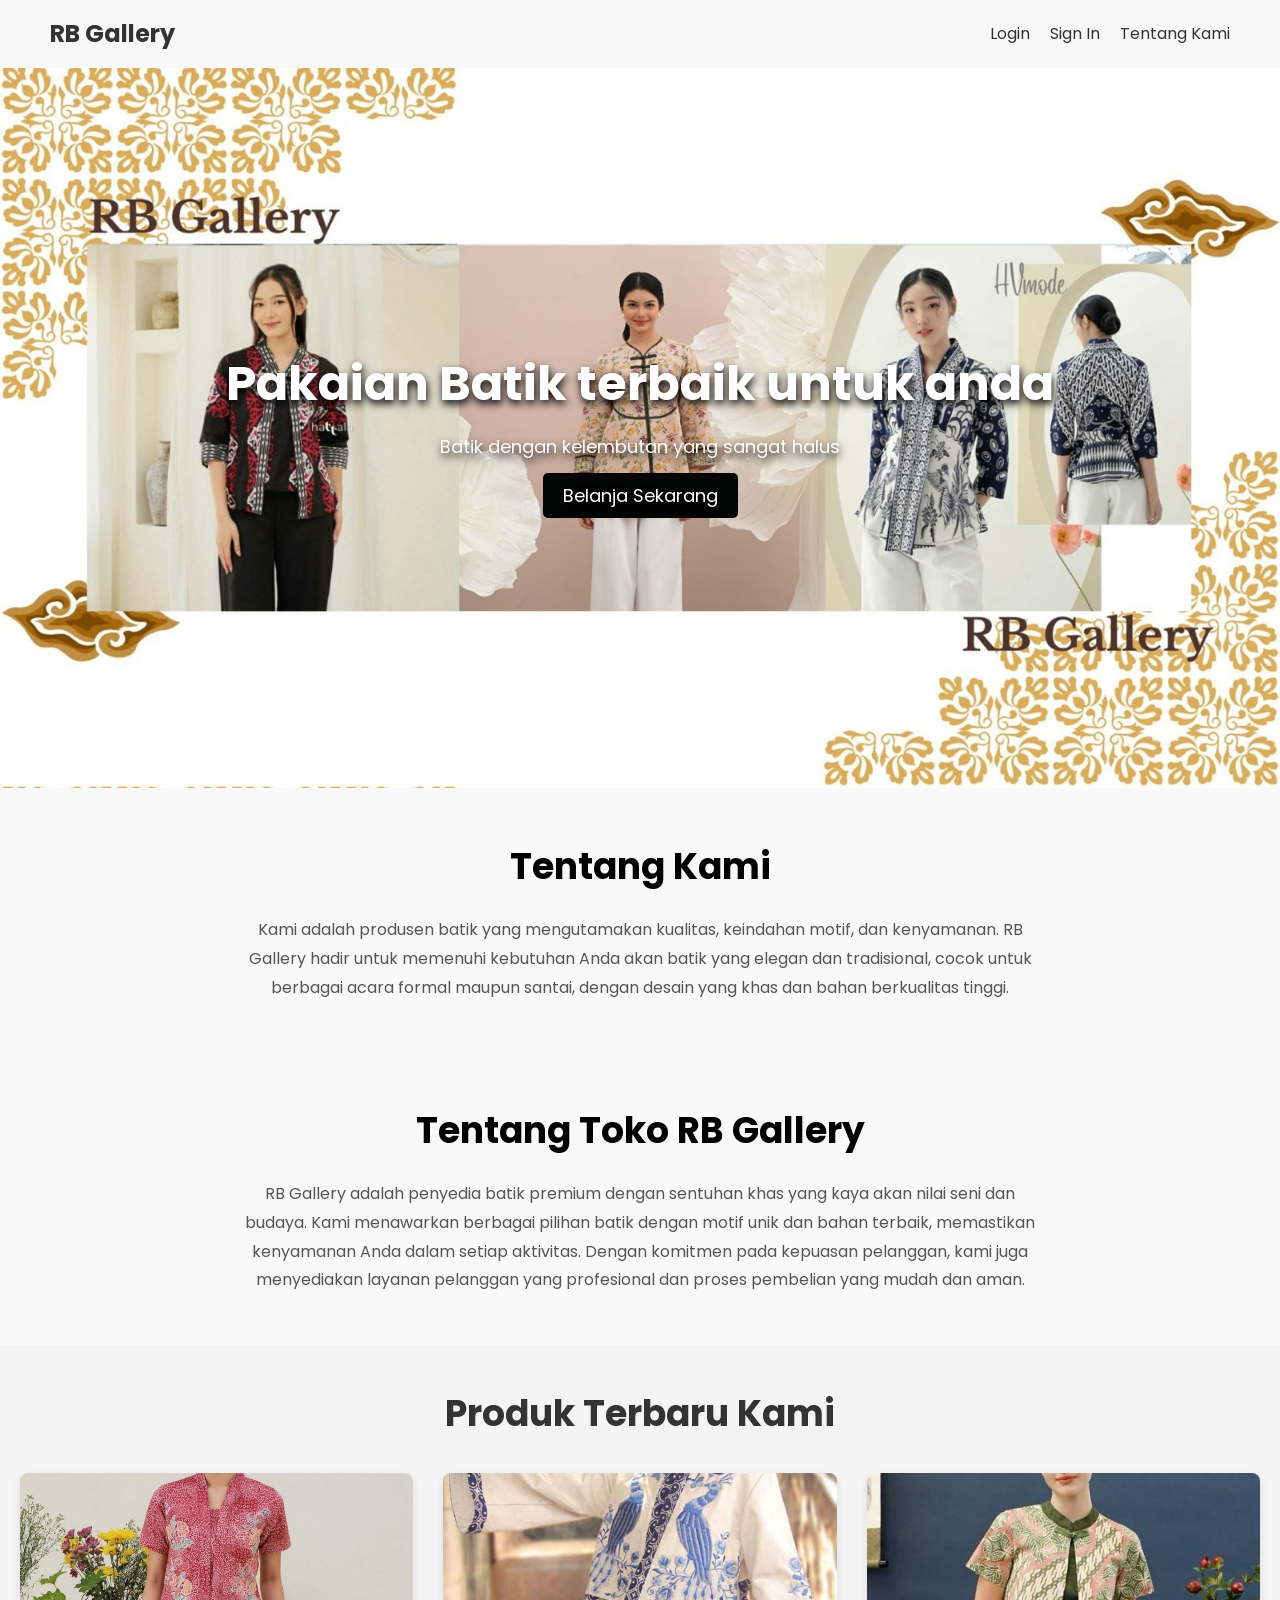
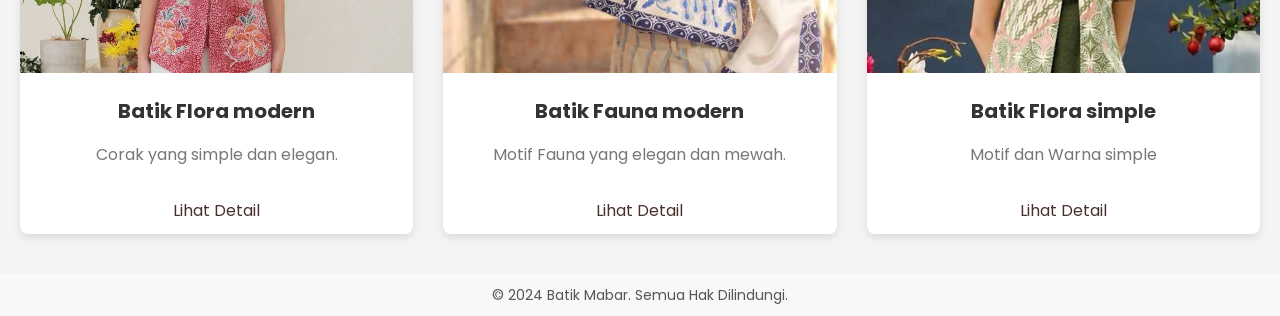
==== index.html @ 287afb84 "commit 1" ====
<!DOCTYPE html>
<html lang="id">
  <head>
    <meta charset="UTF-8" />
    <meta name="viewport" content="width=device-width, initial-scale=1.0" />
    <title>RB gallery</title>
    <link
      href="https://fonts.googleapis.com/css2?family=Poppins:wght@400;600&display=swap"
      rel="stylesheet"
    />
    <style>
      * {
        margin: 0;
        padding: 0;
        box-sizing: border-box;
      }
      body {
        font-family: "Poppins", sans-serif;
        line-height: 1.6;
      }
      .header {
        display: flex;
        justify-content: space-between;
        align-items: center;
        background-color: #f8f8f8;
        padding: 15px 50px;
        box-shadow: 0 2px 4px rgba(0, 0, 0, 0.1);
      }
      .header .logo {
        font-size: 24px;
        font-weight: bold;
        color: #333;
      }
      .header .menu {
        list-style: none;
        display: flex;
        gap: 20px;
      }
      .header .menu li a {
        text-decoration: none;
        font-size: 16px;
        color: #333;
        transition: color 0.3s;
      }
      .header .menu li a:hover {
        color: #48312b;
        text-decoration: underline;
      }
      .hero {
        position: relative;
        width: 100%;
        height: 80vh;
        display: flex;
        align-items: center;
        justify-content: center;
        background-image: url("img/beranda\ batik.jpg"); /* Ganti dengan gambar lokal */
        background-size: cover;
        background-position: center;
      }
      .hero .hero-text {
        text-align: center;
        color: #fff;
        text-shadow: 1px 4px 8px black;
      }
      .hero .hero-text h1 {
        font-size: 48px;
        font-weight: bold;
        margin-bottom: 10px;
      }
      .hero .hero-text p {
        font-size: 18px;
        margin-bottom: 20px;
      }
      .hero .hero-text a {
        text-decoration: none;
        font-size: 18px;
        color: #fff;
        background-color: #030504fe;
        padding: 10px 20px;
        border-radius: 5px;
        transition: background-color 0.3s;
      }
      .hero .hero-text a:hover {
        background-color: #48312b;
      }
      .section {
        padding: 50px 20px;
        background-color: #f9f9f9;
        opacity: 0; /* Default hidden */
        transform: translateY(50px); /* Default position */
        transition: opacity 1s, transform 1s;
      }
      .section.visible {
        opacity: 1;
        transform: translateY(0);
      }
      .section h2 {
        font-size: 36px;
        margin-bottom: 20px;
        text-align: center;
      }
      .section p {
        max-width: 800px;
        margin: 0 auto;
        font-size: 16px;
        color: #555;
        line-height: 1.8;
        text-align: center;
      }
      .products-section {
        background-color: #f4f4f4;
        padding: 40px 0;
      }
      .products-section h2 {
        text-align: center;
        font-size: 36px;
        color: #333;
        margin-bottom: 30px;
      }
      .products-grid {
        display: grid;
        grid-template-columns: repeat(3, 1fr);
        gap: 30px;
        padding: 0 20px;
      }
      .product-card {
        background-color: white;
        box-shadow: 0 4px 8px rgba(0, 0, 0, 0.1);
        border-radius: 8px;
        overflow: hidden;
        text-align: center;
        transition: transform 0.3s;
      }
      .product-card img {
        width: 100%;
        height: 200px;
        object-fit: cover;
      }
      .product-card h3 {
        font-size: 20px;
        margin: 15px 0;
        color: #333;
      }
      .product-card p {
        font-size: 16px;
        color: #777;
        margin-bottom: 20px;
      }
      .product-card a {
        display: inline-block;
        font-size: 16px;
        color: #48312b;
        text-decoration: none;
        padding: 10px 20px;
        border-radius: 5px;
        transition: background-color 0.3s;
      }
      .product-card:hover {
        transform: translateY(-5px);
      }
      .product-card a:hover {
        background-color: #f0f0f0;
      }
      .footer {
        text-align: center;
        background-color: #f8f8f8;
        padding: 10px;
        font-size: 14px;
        color: #555;
      }

      /* Media Queries for Responsiveness */
      @media (max-width: 768px) {
        .header {
          padding: 15px 20px; /* Mengurangi padding pada header untuk perangkat kecil */
        }
        .header .logo {
          font-size: 20px; /* Mengurangi ukuran font logo */
        }
        .header .menu {
          flex-direction: column; /* Mengubah menu menjadi vertikal */
          gap: 10px; /* Mengurangi jarak antara menu */
        }
        .hero {
          height: 60vh; /* Mengurangi tinggi hero untuk perangkat kecil */
        }
        .hero .hero-text h1 {
          font-size: 36px; /* Mengurangi ukuran font judul */
        }
        .hero .hero-text p {
          font-size: 16px; /* Mengurangi ukuran font paragraf */
        }
        .section {
          padding: 30px 10px; /* Mengurangi padding section untuk perangkat kecil */
        }
        .products-grid {
          grid-template-columns: repeat(
            2,
            1fr
          ); /* Menyesuaikan grid produk menjadi 2 kolom untuk perangkat kecil */
        }
        .product-card img {
          height: 150px; /* Mengurangi tinggi gambar produk */
        }
        .footer {
          font-size: 12px; /* Mengurangi ukuran font footer */
        }
      }
    </style>
  </head>
  <body>
    <header class="header">
      <div class="logo">RB Gallery</div>
      <ul class="menu">
        <li><a href="login signin/login.php">Login</a></li>
        <li><a href="login signin/signin.php">Sign In</a></li>
        <li><a href="#about">Tentang Kami</a></li>
      </ul>
    </header>

    <section class="hero">
      <div class="hero-text">
        <h1>Pakaian Batik terbaik untuk anda</h1>
        <p>Batik dengan kelembutan yang sangat halus</p>
        <a href="products/produk.php">Belanja Sekarang</a>
      </div>
    </section>

    <section class="section about-us">
      <h2 id="about">Tentang Kami</h2>
      <p>
        Kami adalah produsen batik yang mengutamakan kualitas, keindahan motif,
        dan kenyamanan. RB Gallery hadir untuk memenuhi kebutuhan Anda akan
        batik yang elegan dan tradisional, cocok untuk berbagai acara formal
        maupun santai, dengan desain yang khas dan bahan berkualitas tinggi.
      </p>
    </section>

    <section class="section store-details">
      <h2>Tentang Toko RB Gallery</h2>
      <p>
        RB Gallery adalah penyedia batik premium dengan sentuhan khas yang kaya
        akan nilai seni dan budaya. Kami menawarkan berbagai pilihan batik
        dengan motif unik dan bahan terbaik, memastikan kenyamanan Anda dalam
        setiap aktivitas. Dengan komitmen pada kepuasan pelanggan, kami juga
        menyediakan layanan pelanggan yang profesional dan proses pembelian yang
        mudah dan aman.
      </p>
    </section>

    <section class="products-section">
      <h2>Produk Terbaru Kami</h2>
      <div class="products-grid">
        <div class="product-card">
          <img src="img/Batik 8.jpg" alt="Produk 1" />
          <h3>Batik Flora modern</h3>
          <p>Corak yang simple dan elegan.</p>
          <a href="products/produk-detail1.html">Lihat Detail</a>
        </div>
        <div class="product-card">
          <img src="img/Batik 4.jpg" alt="Produk 2" />
          <h3>Batik Fauna modern</h3>
          <p>Motif Fauna yang elegan dan mewah.</p>
          <a href="products/produk-detail2.html">Lihat Detail</a>
        </div>
        <div class="product-card">
          <img src="img/Batik 9.jpg" alt="Produk 3" />
          <h3>Batik Flora simple</h3>
          <p>Motif dan Warna simple</p>
          <a href="products/produk-detail3.html">Lihat Detail</a>
        </div>
      </div>
    </section>

    <footer class="footer">
      &copy; 2024 Batik Mabar. Semua Hak Dilindungi.
    </footer>

    <script>
      const sections = document.querySelectorAll(".section");

      window.addEventListener("scroll", () => {
        sections.forEach((section) => {
          const sectionTop = section.getBoundingClientRect().top;
          const triggerHeight = window.innerHeight * 0.8;

          if (sectionTop < triggerHeight) {
            section.classList.add("visible");
          }
        });
      });
    </script>
  </body>
</html>
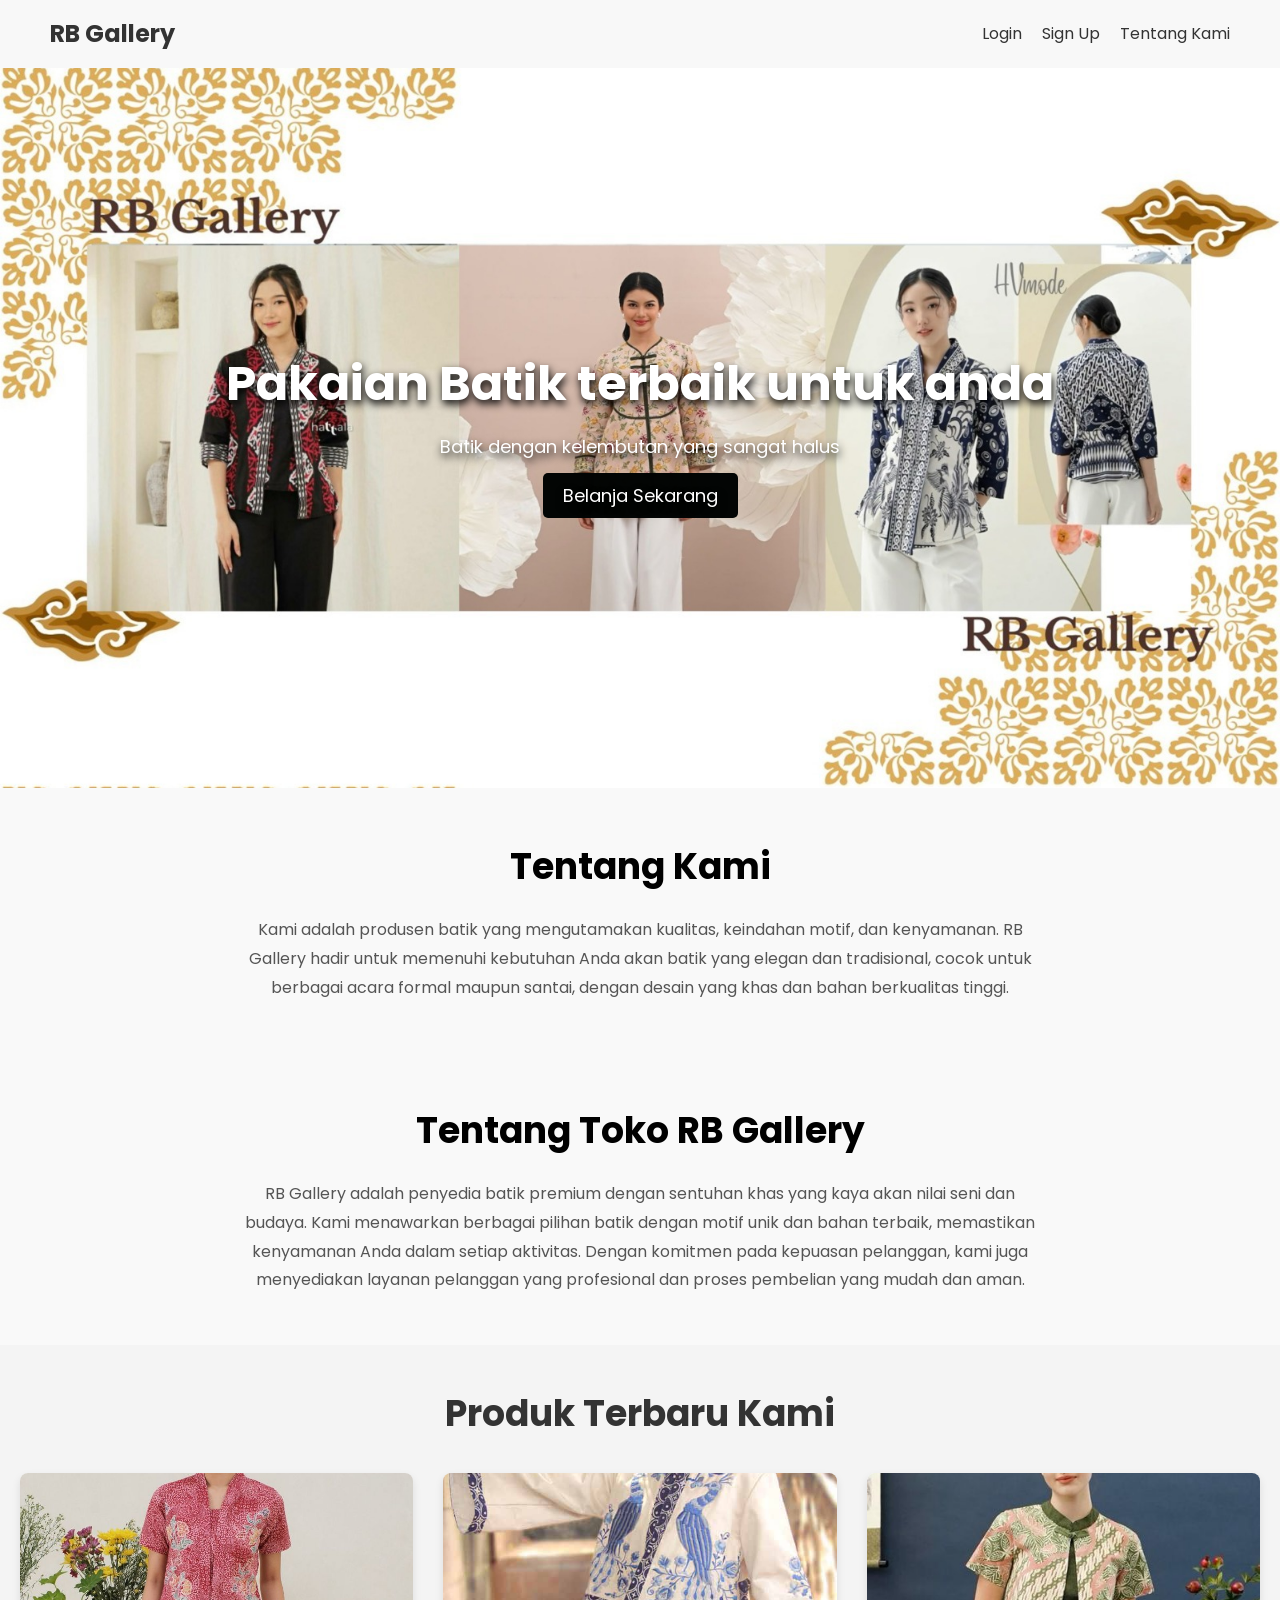
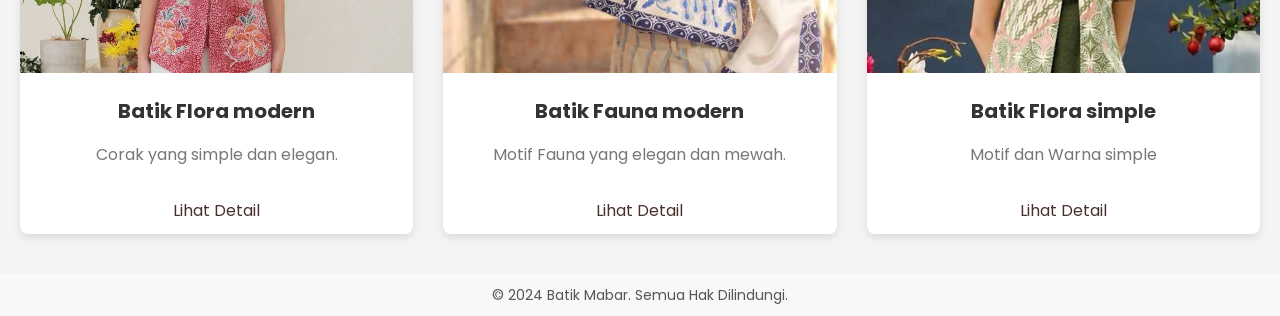
==== commit f8e010d1: "Update login and signup functionality; refactor header links and enhance product detail interactions" ====
--- a/index.html
+++ b/index.html
@@ -212,8 +212,8 @@
     <header class="header">
       <div class="logo">RB Gallery</div>
       <ul class="menu">
-        <li><a href="login signin/login.php">Login</a></li>
-        <li><a href="login signin/signin.php">Sign In</a></li>
+        <li><a href="login signup/login.php">Login</a></li>
+        <li><a href="login signup/signup.php">Sign Up</a></li>
         <li><a href="#about">Tentang Kami</a></li>
       </ul>
     </header>
